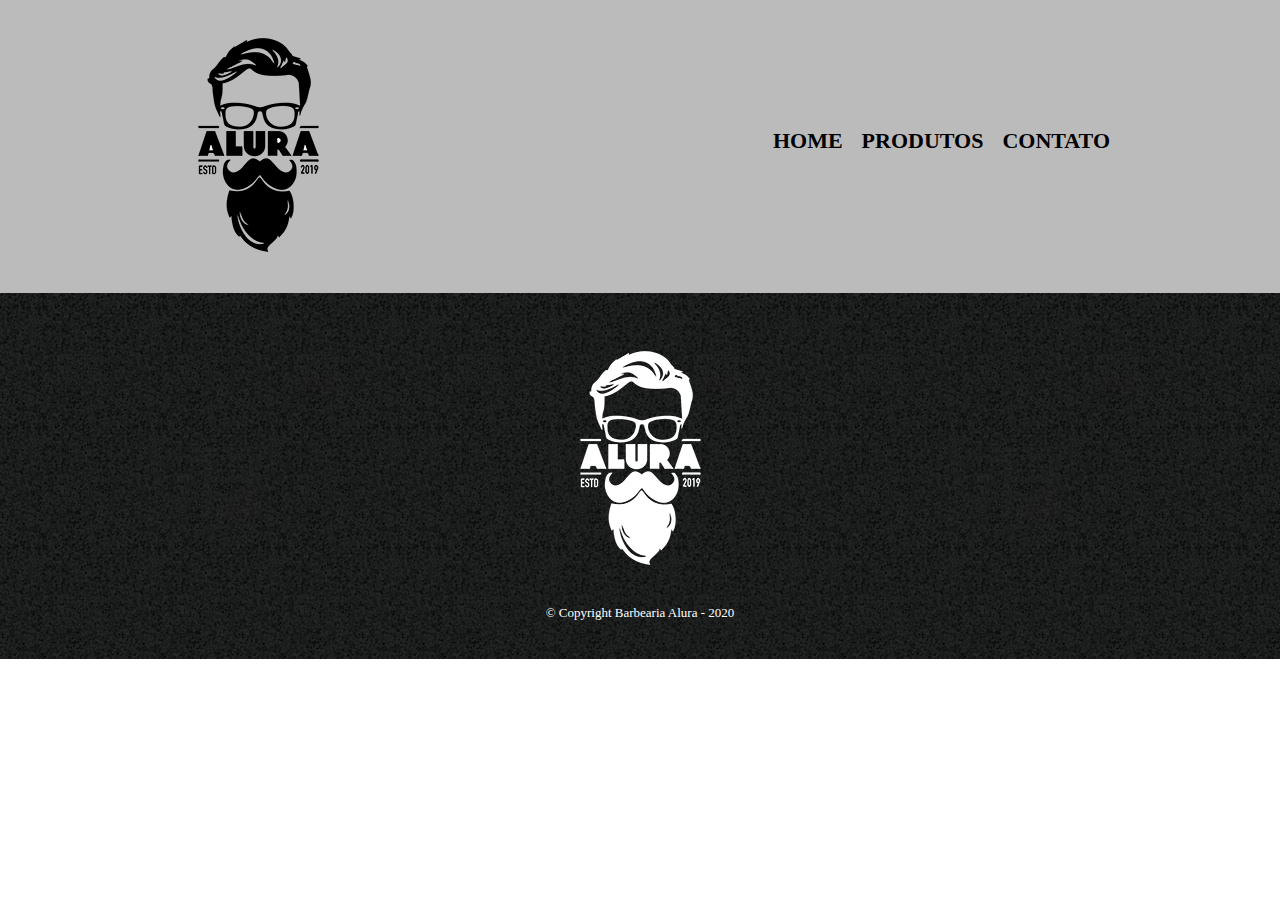
==== contato.html @ c91feec3 "Criando uma nova página e Modificando Home" ====
<!DOCTYPE html>
<html lang="pt-br">

<head>
    <meta charset="UTF-8">
    <title>Contato - Barbearia Alura</title>
    <link rel="stylesheet" href="reset.css">
    <link rel="stylesheet" href="style.css">
</head>

<body>
    <header>
        <div class="caixa">
            <h1><img src="images/logo.png"></h1>

            <nav>
                <ul>
                    <li><a href="index.html">Home</a></li>
                    <li><a href="produtos.html">Produtos</a></li>
                    <li><a href="contato.html">Contato</a></li>
                </ul>
            </nav>
        </div>
    </header>

    <main>

    </main>
    
    <footer>
        <img src="images/logo-branco.png">
        <p class="copyright">&copy; Copyright Barbearia Alura - 2020</p>
    </footer>
</body>

</html>
---- style.css ----
header {
    background-color: #BBBBBB;
    padding: 20px 0;
}

.caixa {
    position: relative;
    width: 940px;
    margin: 0 auto;
}

nav {
    position: absolute;
    top: 110px;
    right: 0;
}

nav li {
    display: inline;
    margin: 0 0 0 15px;
}

nav a {
    text-transform: uppercase;
    color: #000000;
    font-weight: bold;
    font-size: 22px;
    text-decoration: none;
}

nav a:hover {
    color: #C78C19;
    text-decoration: underline; 
}

.produtos {
    width: 940px;
    margin: 0 auto;
    padding: 50px 0;
}

.produtos li {
    display: inline-block;
    text-align: center;
    width: 30%;
    vertical-align: top;
    margin: 0 1.5%;
    padding: 30px 20px;
    box-sizing: border-box;
    border: 2px solid #000000;
    border-radius: 10px;
}

.produtos li:hover {
    border-color: #C78C19;
}

.produtos li:active {
    border-color: #098C19;
}

.produtos li:hover h2 {
    font-size: 34px;
}

.produtos h2 {
    font-size: 30px;
    font-weight: bold;
}

.produto-descricao {
    font-size: 18px;
}

.produto-preco {
    font-size: 22px;
    font-weight: bold;
    margin-top: 10px;
}

footer {
    text-align: center;
    background: url("images/bg.jpg");    
    padding: 40px 0;
}

.copyright {
    color: #FFFFFF;
    font-size: 13px;
    margin: 20px 0 0 ;
}
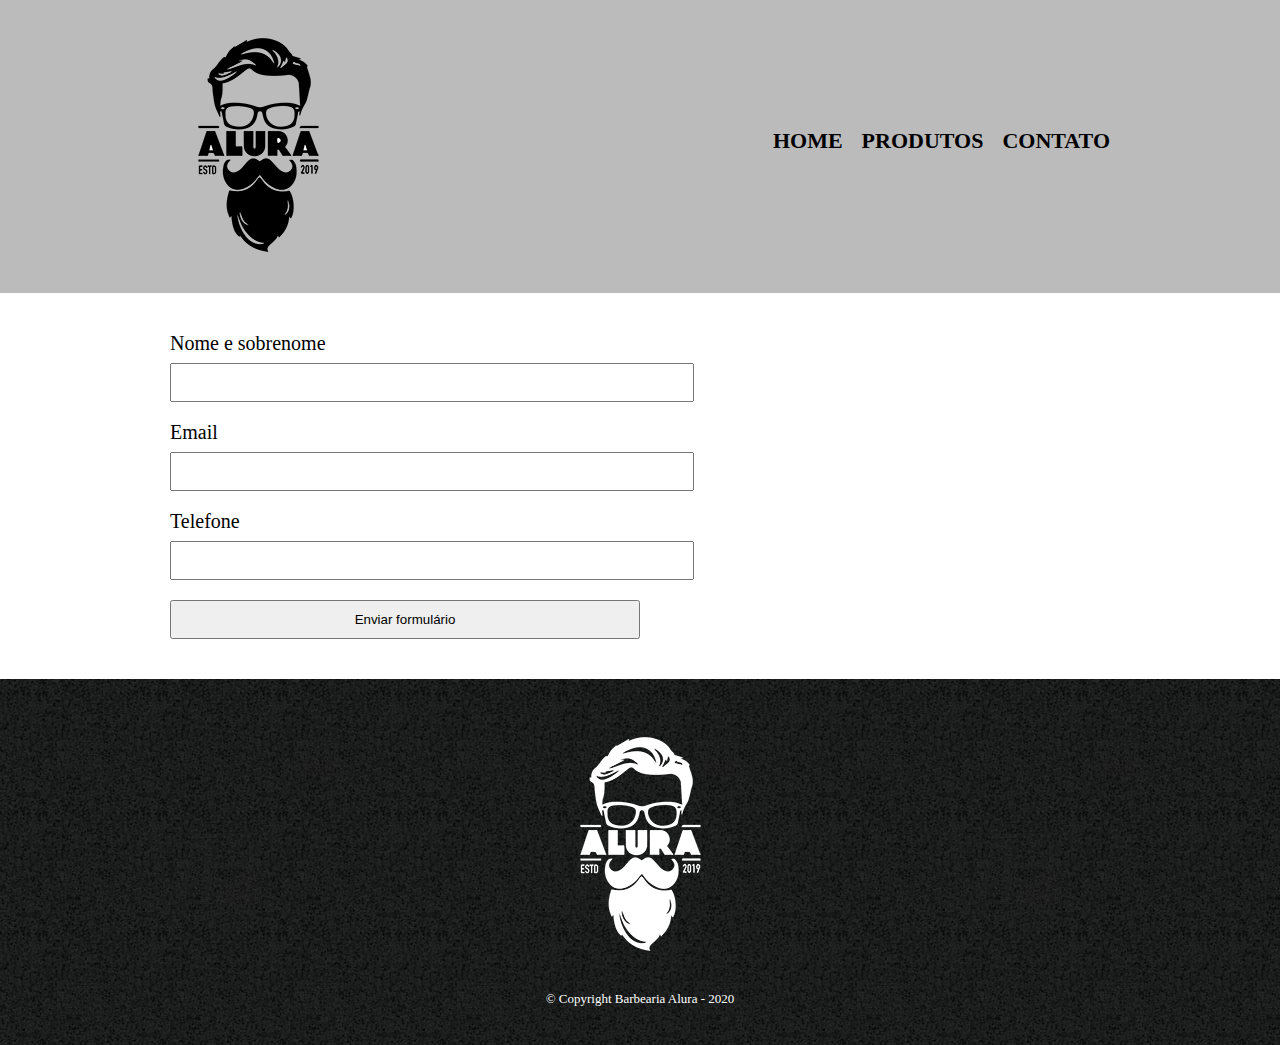
==== commit 0a9d3d44: "Começando um formulário" ====
--- a/contato.html
+++ b/contato.html
@@ -24,7 +24,18 @@
     </header>
 
     <main>
+        <form>
+            <label for="nomesobrenome">Nome e sobrenome</label>
+            <input type="text" id="nomesobrenome"> 
 
+            <label for="email">Email</label>
+            <input type="text" id="email">
+
+            <label for="telefone">Telefone</label>
+            <input type="text" id="telefone">
+
+            <input type="submit" value="Enviar formulário">   
+        </form>
     </main>
     
     <footer>
--- a/style.css
+++ b/style.css
@@ -88,4 +88,26 @@
     color: #FFFFFF;
     font-size: 13px;
     margin: 20px 0 0 ;
+}
+
+main {
+    width: 940px;
+    margin: 0 auto;
+}
+
+form {
+    margin: 40px 0;
+}
+
+form label {
+    display: block;
+    font-size: 20px;
+    margin: 0 0 10px;
+}
+
+form input {
+    display: block;
+    margin: 0 0 20px;
+    padding: 10px 25px;
+    width: 50%;
 }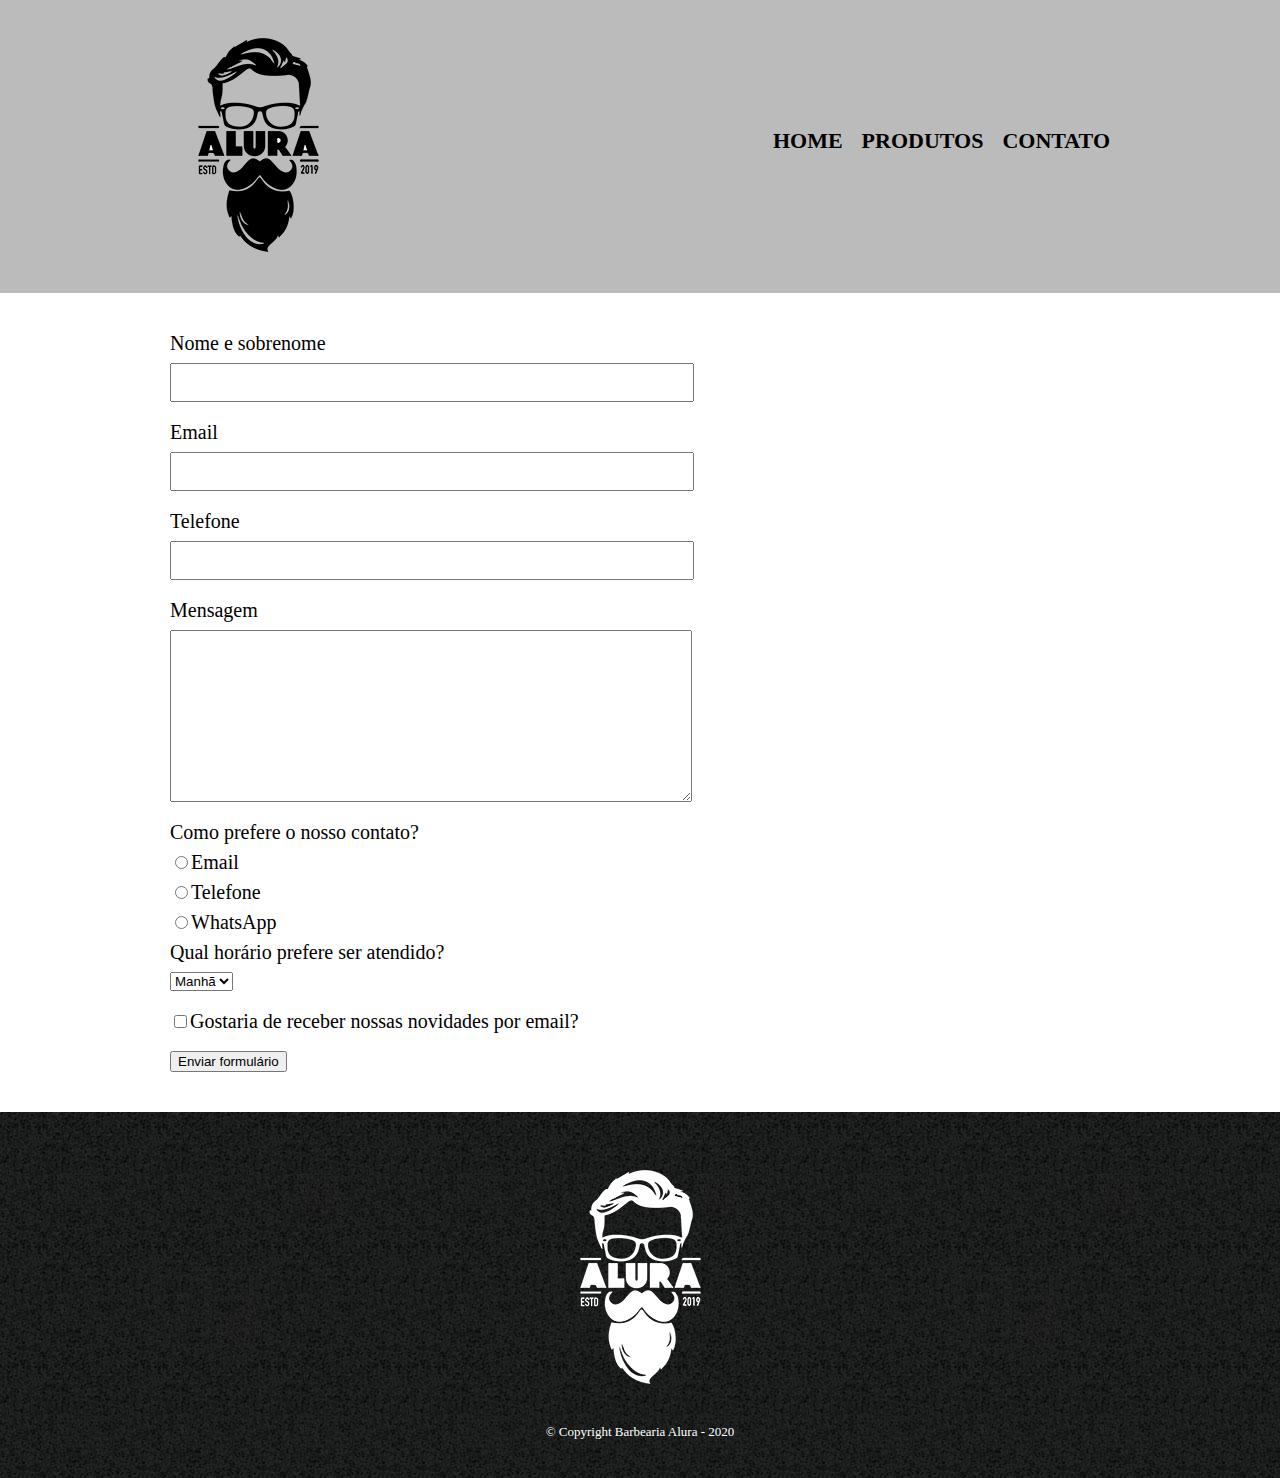
==== commit d4aa1f89: "Tipos de campos diferentes" ====
--- a/contato.html
+++ b/contato.html
@@ -26,18 +26,45 @@
     <main>
         <form>
             <label for="nomesobrenome">Nome e sobrenome</label>
-            <input type="text" id="nomesobrenome"> 
+            <input type="text" id="nomesobrenome" class="input-padrao">
 
             <label for="email">Email</label>
-            <input type="text" id="email">
+            <input type="text" id="email" class="input-padrao">
 
             <label for="telefone">Telefone</label>
-            <input type="text" id="telefone">
+            <input type="text" id="telefone" class="input-padrao">
 
-            <input type="submit" value="Enviar formulário">   
+            <label for="mensagem">Mensagem</label>
+            <textarea cols="70" rows="10" id="mensagem" class="input-padrao"></textarea>
+
+            <div>
+                <p>Como prefere o nosso contato?</p>
+                <label for="radio-email"><input type="radio" name="contato" value="email" id="radio-email">Email</label>
+
+
+                <label for="radio-telefone"><input type="radio" name="contato" value="telefone"
+                        id="radio-telefone">Telefone</label>
+
+
+                <label for="radio-whatsapp"><input type="radio" name="contato" value="whatsapp"
+                        id="radio-whatsapp">WhatsApp</label>
+            </div>
+
+            <div>
+                <p>Qual horário prefere ser atendido?</p>
+                <select>
+                    <option>Manhã</option>
+                    <option>Tarde</option>
+                    <option>Noite</option>
+                </select>
+            </div>
+
+            <label class="checkbox"><input type="checkbox">Gostaria de receber nossas novidades por email?</label>
+
+            <input type="submit" value="Enviar formulário">
         </form>
     </main>
-    
+
     <footer>
         <img src="images/logo-branco.png">
         <p class="copyright">&copy; Copyright Barbearia Alura - 2020</p>
--- a/style.css
+++ b/style.css
@@ -99,15 +99,19 @@
     margin: 40px 0;
 }
 
-form label {
+form label, p {
     display: block;
     font-size: 20px;
     margin: 0 0 10px;
 }
 
-form input {
+.input-padrao {
     display: block;
     margin: 0 0 20px;
     padding: 10px 25px;
     width: 50%;
+}
+
+.checkbox {
+    margin: 20px 0;
 }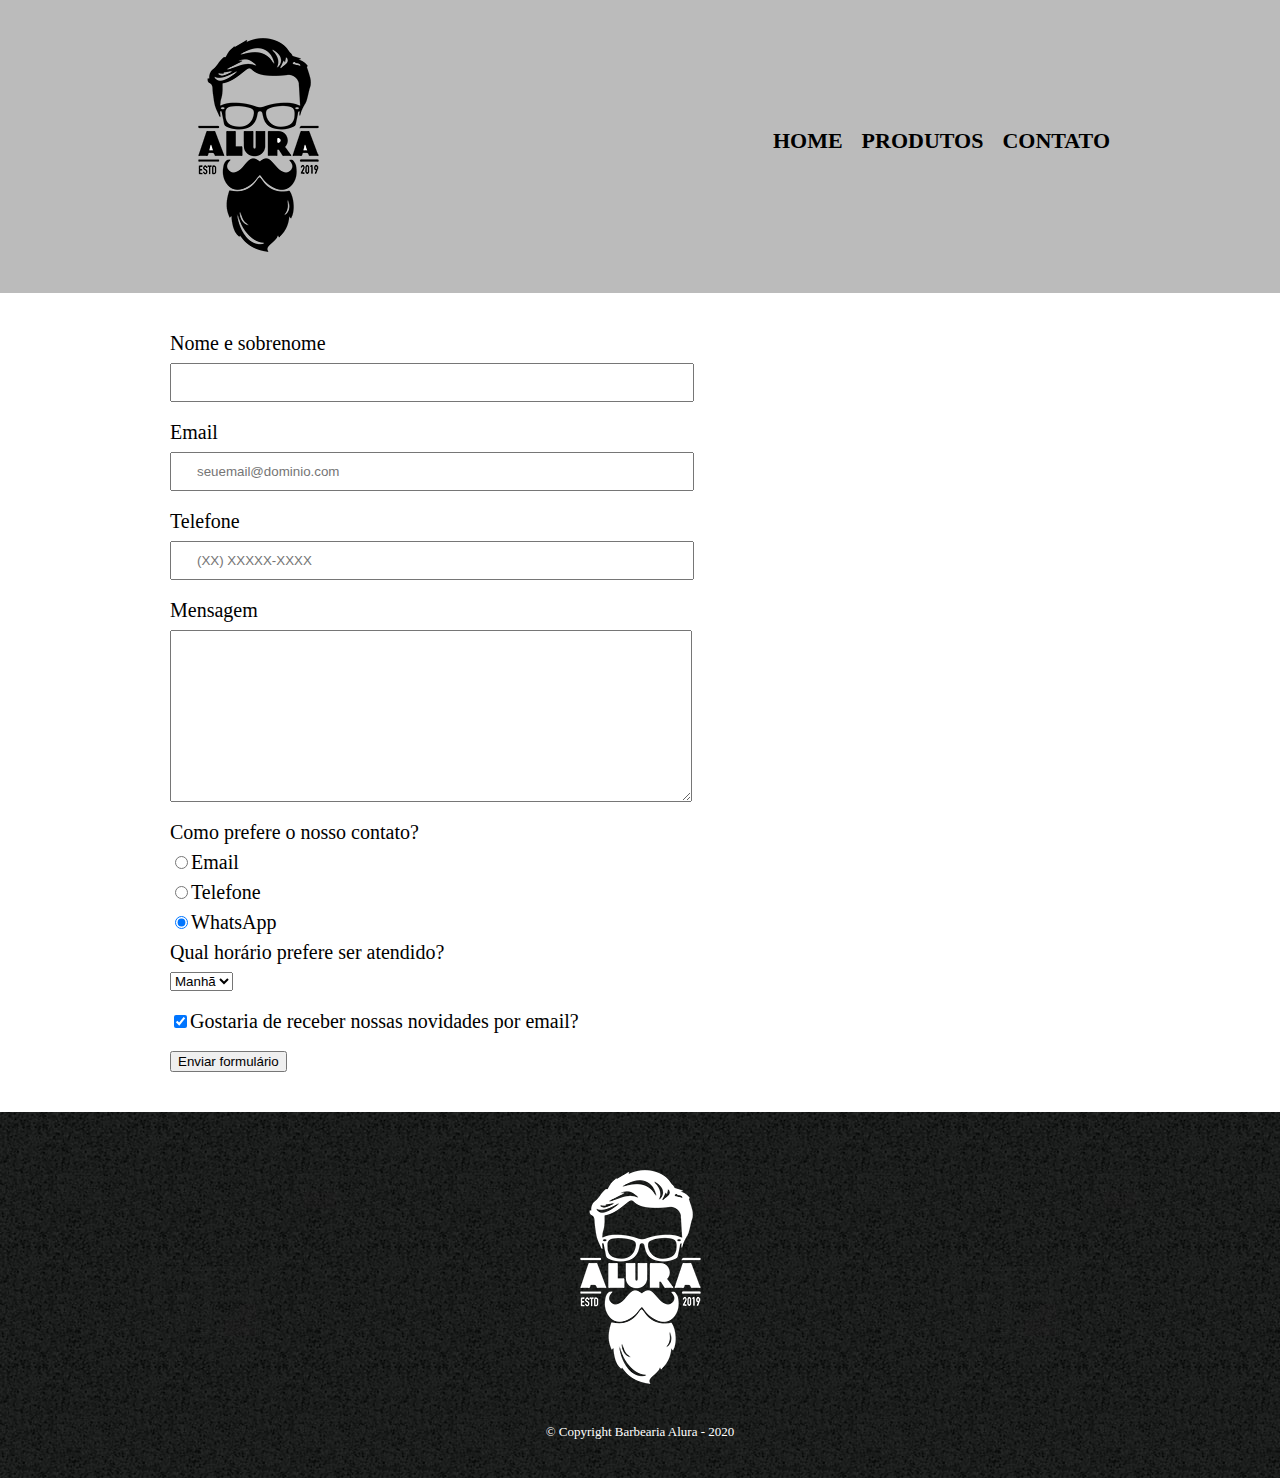
==== commit 591ac107: "Melhorando a semântica" ====
--- a/contato.html
+++ b/contato.html
@@ -11,7 +11,7 @@
 <body>
     <header>
         <div class="caixa">
-            <h1><img src="images/logo.png"></h1>
+            <h1><img src="images/logo.png" alt="Logo da Barbearia Alura"></h1>
 
             <nav>
                 <ul>
@@ -26,19 +26,19 @@
     <main>
         <form>
             <label for="nomesobrenome">Nome e sobrenome</label>
-            <input type="text" id="nomesobrenome" class="input-padrao">
+            <input type="text" id="nomesobrenome" class="input-padrao" required>
 
             <label for="email">Email</label>
-            <input type="text" id="email" class="input-padrao">
+            <input type="email" id="email" class="input-padrao" required placeholder="seuemail@dominio.com">
 
             <label for="telefone">Telefone</label>
-            <input type="text" id="telefone" class="input-padrao">
+            <input type="tel" id="telefone" class="input-padrao" required placeholder="(XX) XXXXX-XXXX">
 
             <label for="mensagem">Mensagem</label>
-            <textarea cols="70" rows="10" id="mensagem" class="input-padrao"></textarea>
+            <textarea cols="70" rows="10" id="mensagem" class="input-padrao" required></textarea>
 
-            <div>
-                <p>Como prefere o nosso contato?</p>
+            <fieldset>
+                <legend>Como prefere o nosso contato?</legend>
                 <label for="radio-email"><input type="radio" name="contato" value="email" id="radio-email">Email</label>
 
 
@@ -47,26 +47,26 @@
 
 
                 <label for="radio-whatsapp"><input type="radio" name="contato" value="whatsapp"
-                        id="radio-whatsapp">WhatsApp</label>
-            </div>
+                        id="radio-whatsapp" checked>WhatsApp</label>
+            </fieldset>
 
-            <div>
-                <p>Qual horário prefere ser atendido?</p>
+            <fieldset>
+                <legend>Qual horário prefere ser atendido?</legend>
                 <select>
                     <option>Manhã</option>
                     <option>Tarde</option>
                     <option>Noite</option>
                 </select>
-            </div>
+            </fieldset>
 
-            <label class="checkbox"><input type="checkbox">Gostaria de receber nossas novidades por email?</label>
+            <label class="checkbox"><input type="checkbox" checked>Gostaria de receber nossas novidades por email?</label>
 
             <input type="submit" value="Enviar formulário">
         </form>
     </main>
 
     <footer>
-        <img src="images/logo-branco.png">
+        <img src="images/logo-branco.png" alt="Logo da Barbearia Alura">
         <p class="copyright">&copy; Copyright Barbearia Alura - 2020</p>
     </footer>
 </body>
--- a/style.css
+++ b/style.css
@@ -99,7 +99,7 @@
     margin: 40px 0;
 }
 
-form label, p {
+form label, legend {
     display: block;
     font-size: 20px;
     margin: 0 0 10px;
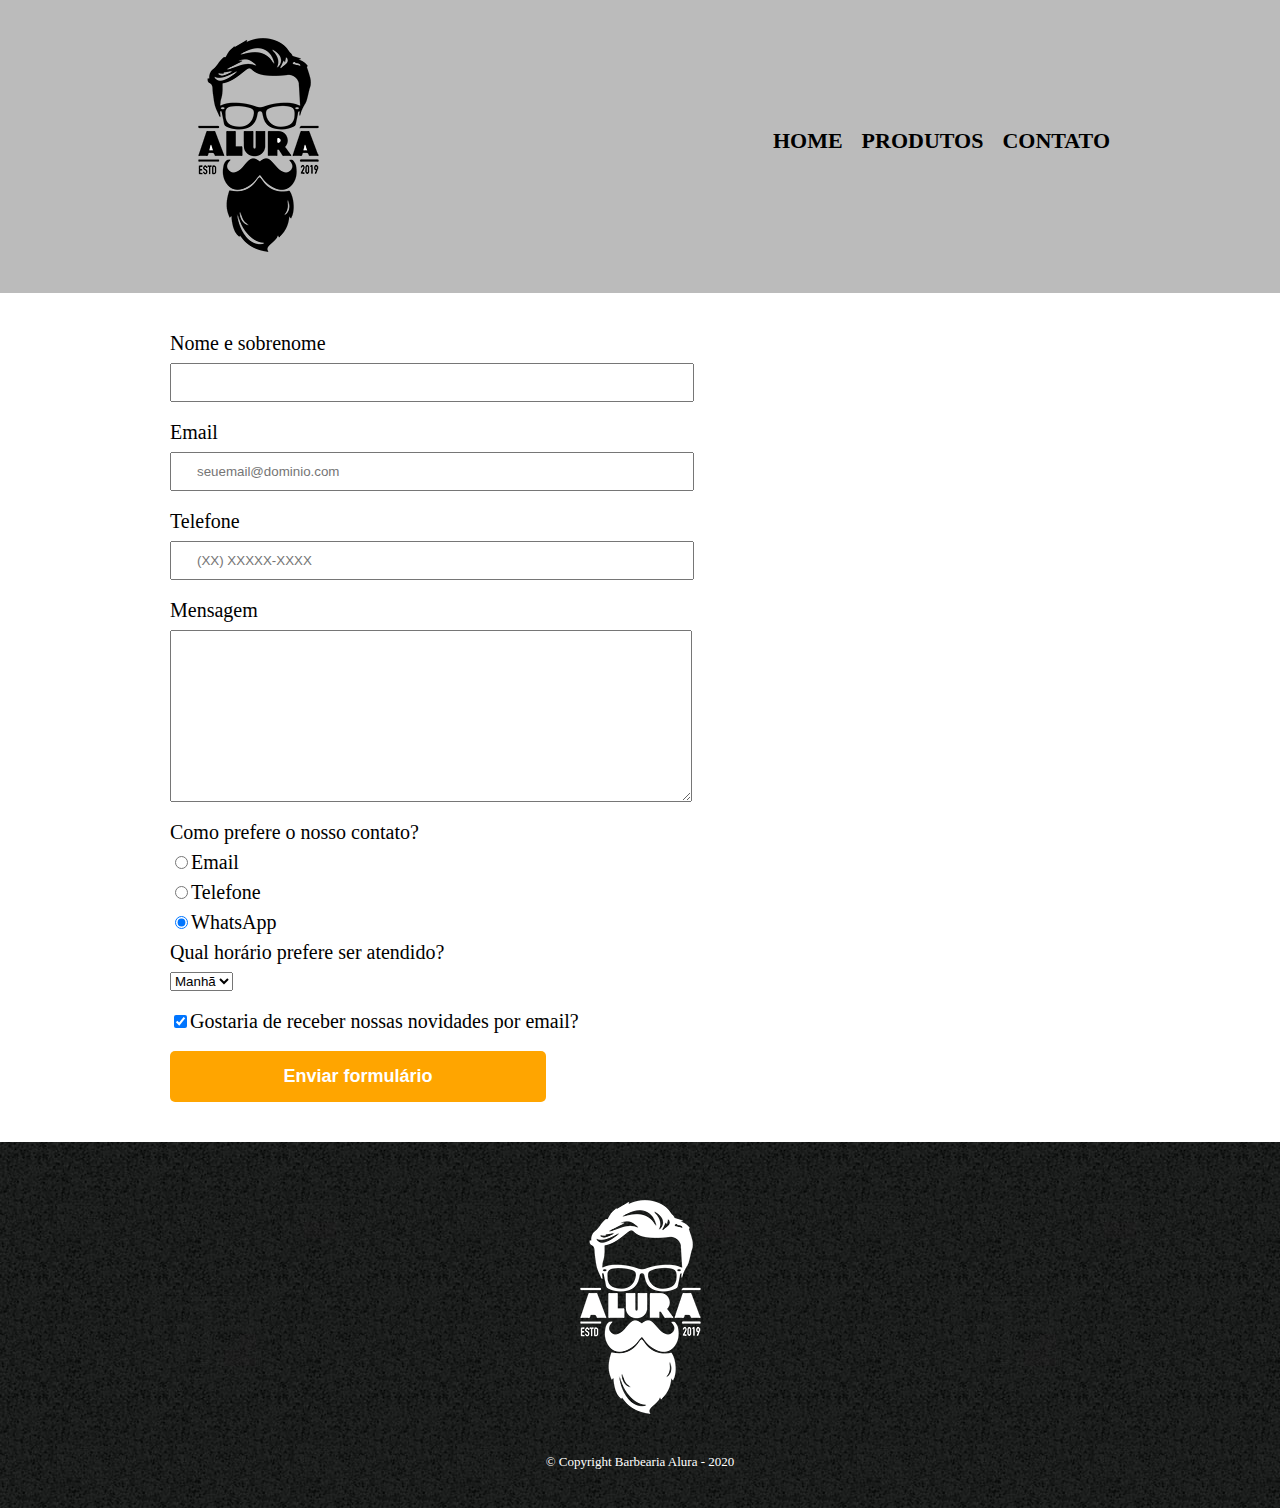
==== commit 7f496945: "CSS avançado" ====
--- a/contato.html
+++ b/contato.html
@@ -61,7 +61,7 @@
 
             <label class="checkbox"><input type="checkbox" checked>Gostaria de receber nossas novidades por email?</label>
 
-            <input type="submit" value="Enviar formulário">
+            <input type="submit" value="Enviar formulário" class="enviar">
         </form>
     </main>
 
--- a/style.css
+++ b/style.css
@@ -114,4 +114,22 @@
 
 .checkbox {
     margin: 20px 0;
+}
+
+.enviar {
+    width: 40%;
+    padding: 15px 0;
+    background: orange;
+    color: white;
+    font-weight: bold;
+    font-size: 18px;
+    border: none;
+    border-radius: 5px;
+    transition: 1s all;
+    cursor: pointer;
+}
+
+.enviar:hover {
+    background: darkorange;
+    transform: scale(1.2);
 }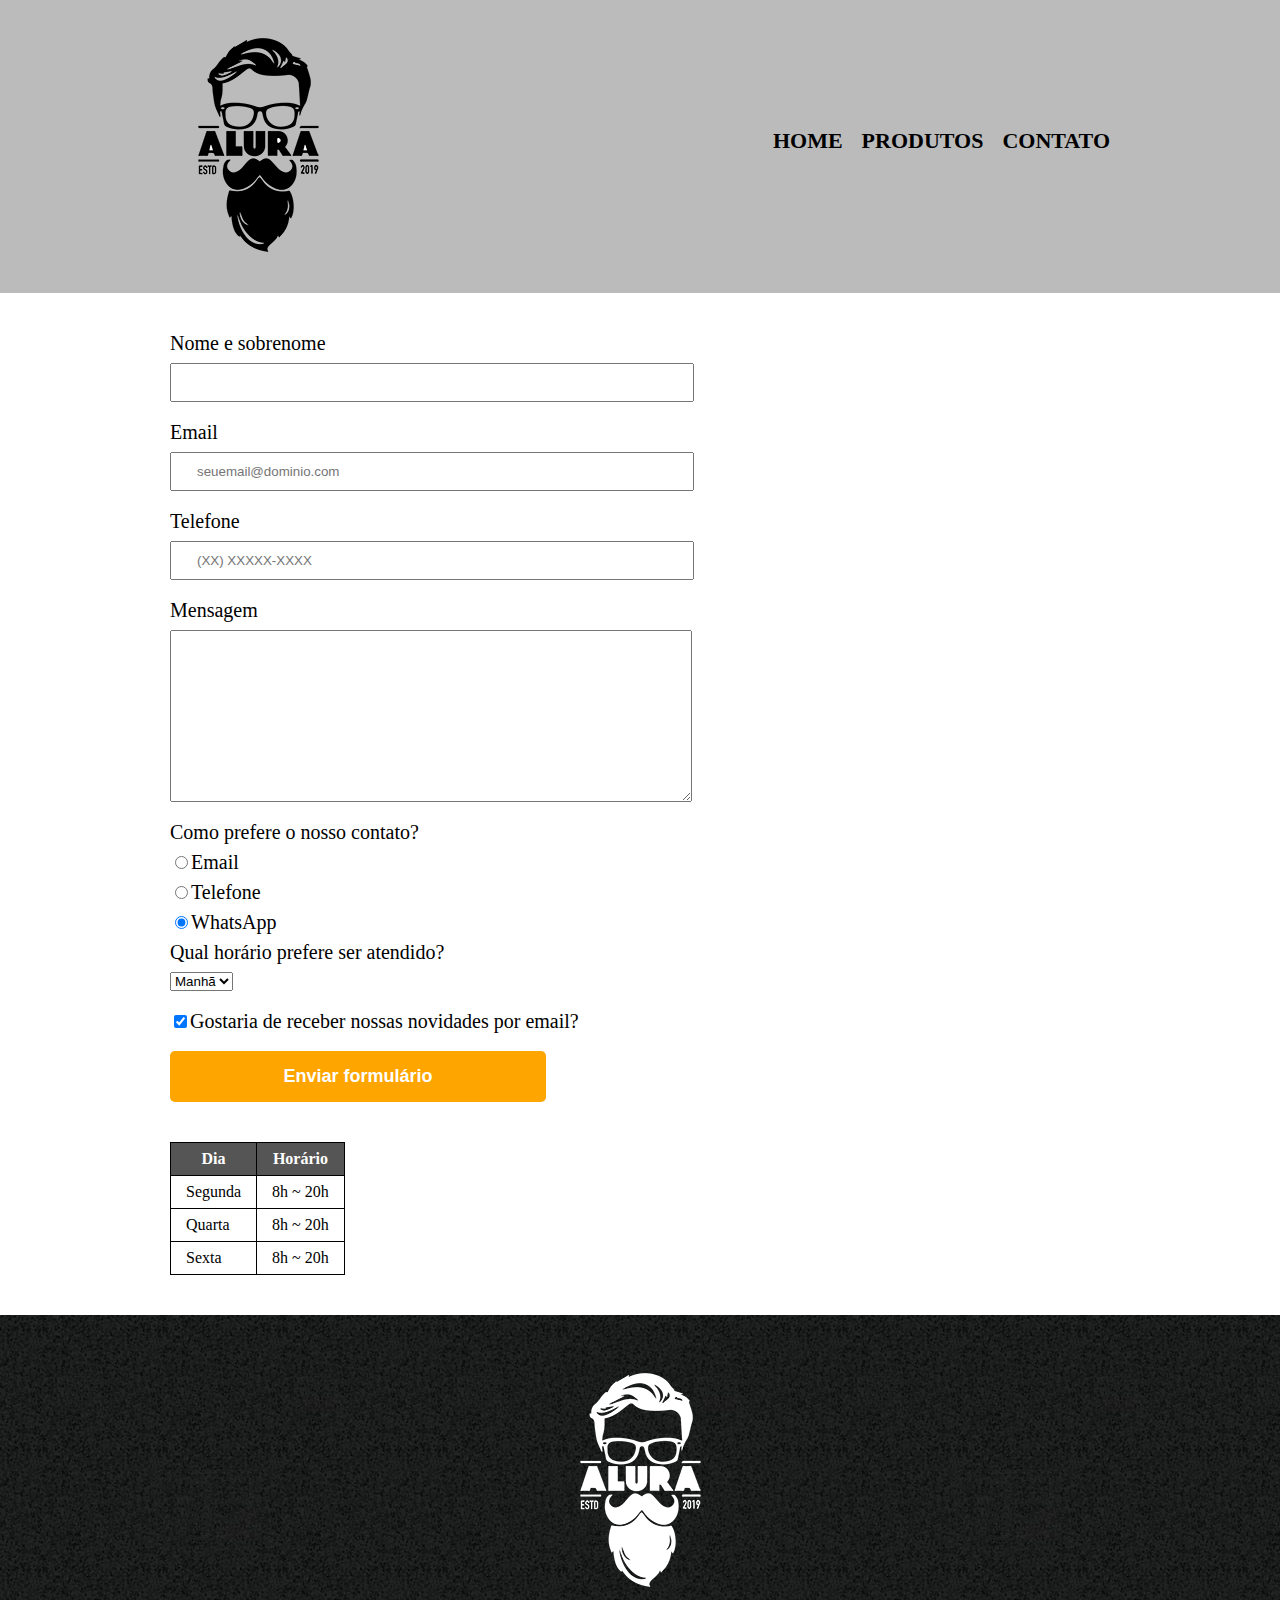
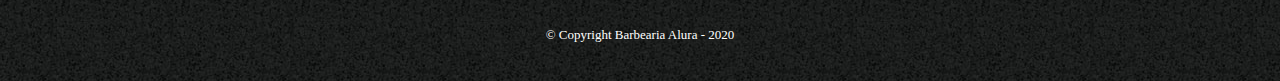
==== commit 17988b6a: "Estrutura de tabelas" ====
--- a/contato.html
+++ b/contato.html
@@ -46,8 +46,8 @@
                         id="radio-telefone">Telefone</label>
 
 
-                <label for="radio-whatsapp"><input type="radio" name="contato" value="whatsapp"
-                        id="radio-whatsapp" checked>WhatsApp</label>
+                <label for="radio-whatsapp"><input type="radio" name="contato" value="whatsapp" id="radio-whatsapp"
+                        checked>WhatsApp</label>
             </fieldset>
 
             <fieldset>
@@ -59,10 +59,35 @@
                 </select>
             </fieldset>
 
-            <label class="checkbox"><input type="checkbox" checked>Gostaria de receber nossas novidades por email?</label>
+            <label class="checkbox"><input type="checkbox" checked>Gostaria de receber nossas novidades por
+                email?</label>
 
             <input type="submit" value="Enviar formulário" class="enviar">
         </form>
+
+        <table>
+            <thead>
+                <tr>
+                    <th>Dia</th>
+                    <th>Horário</th>
+                </tr>
+            </thead>
+            <tbody>
+                <tr>
+                    <td>Segunda</td>
+                    <td>8h ~ 20h</td>
+                </tr>
+                <tr>
+                    <td>Quarta</td>
+                    <td>8h ~ 20h</td>
+                </tr>
+                <tr>
+                    <td>Sexta</td>
+                    <td>8h ~ 20h</td>
+                </tr>
+            </tbody>
+
+        </table>
     </main>
 
     <footer>
--- a/style.css
+++ b/style.css
@@ -132,4 +132,19 @@
 .enviar:hover {
     background: darkorange;
     transform: scale(1.2);
+}
+
+table {
+    margin: 20px 0 40px;
+}
+
+thead {
+    background: #555555;
+    color: white;
+    font-weight: bold;
+}
+
+td, th {
+    border: 1px solid #000000;
+    padding: 8px 15px ;
 }